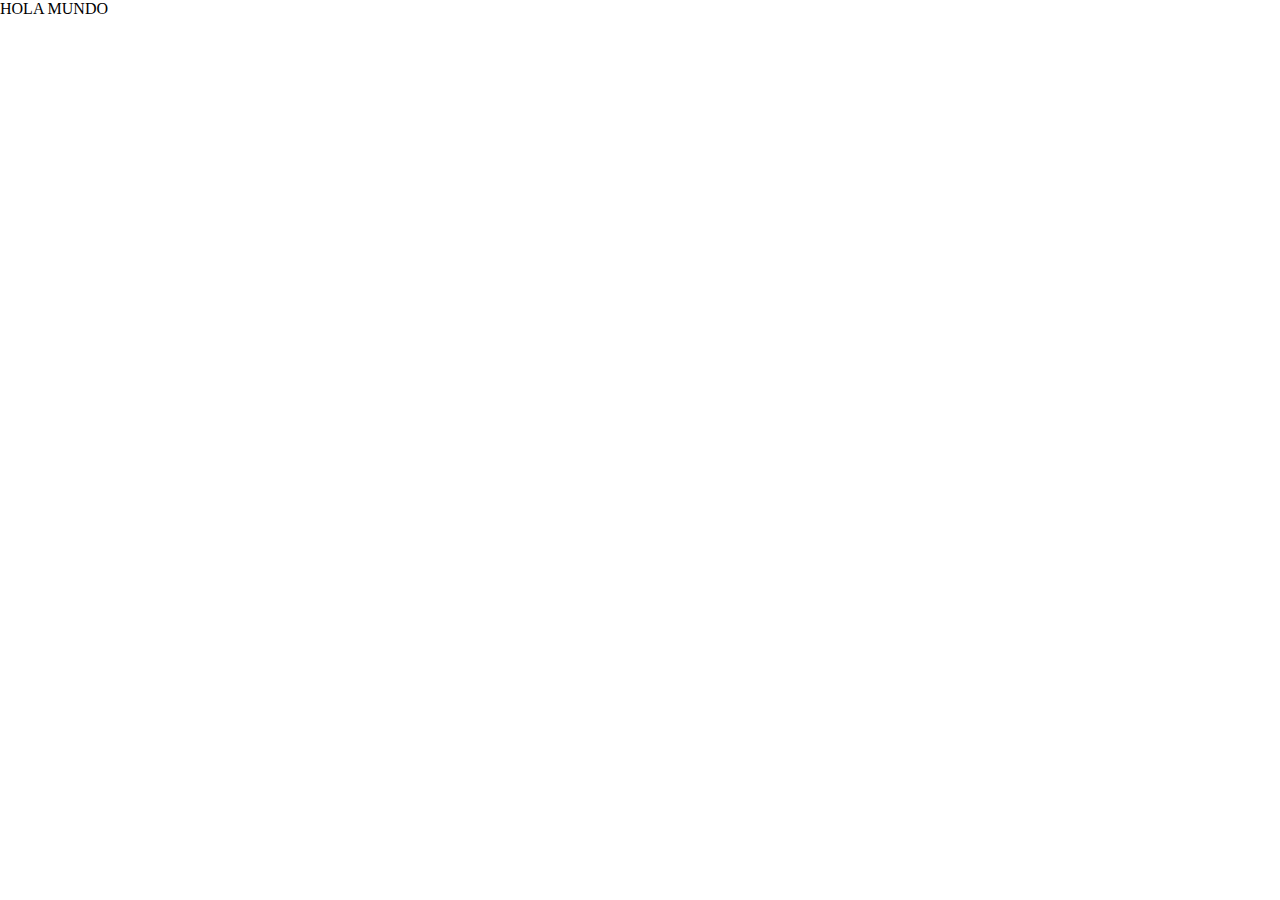
==== index.html @ 59c8b3ee "mi primer commit" ====
<!DOCTYPE html>
<html lang="en">
<head>
    <meta charset="UTF-8">
    <meta http-equiv="X-UA-Compatible" content="IE=edge">
    <meta name="viewport" content="width=device-width, initial-scale=1.0">
    <link rel="stylesheet" href="./css/style.css">
    <title>Document</title>
</head>
<body>
    HOLA MUNDO
</body>
</html>
---- css/style.css ----
* {
  margin: 0;
  padding: 0; }
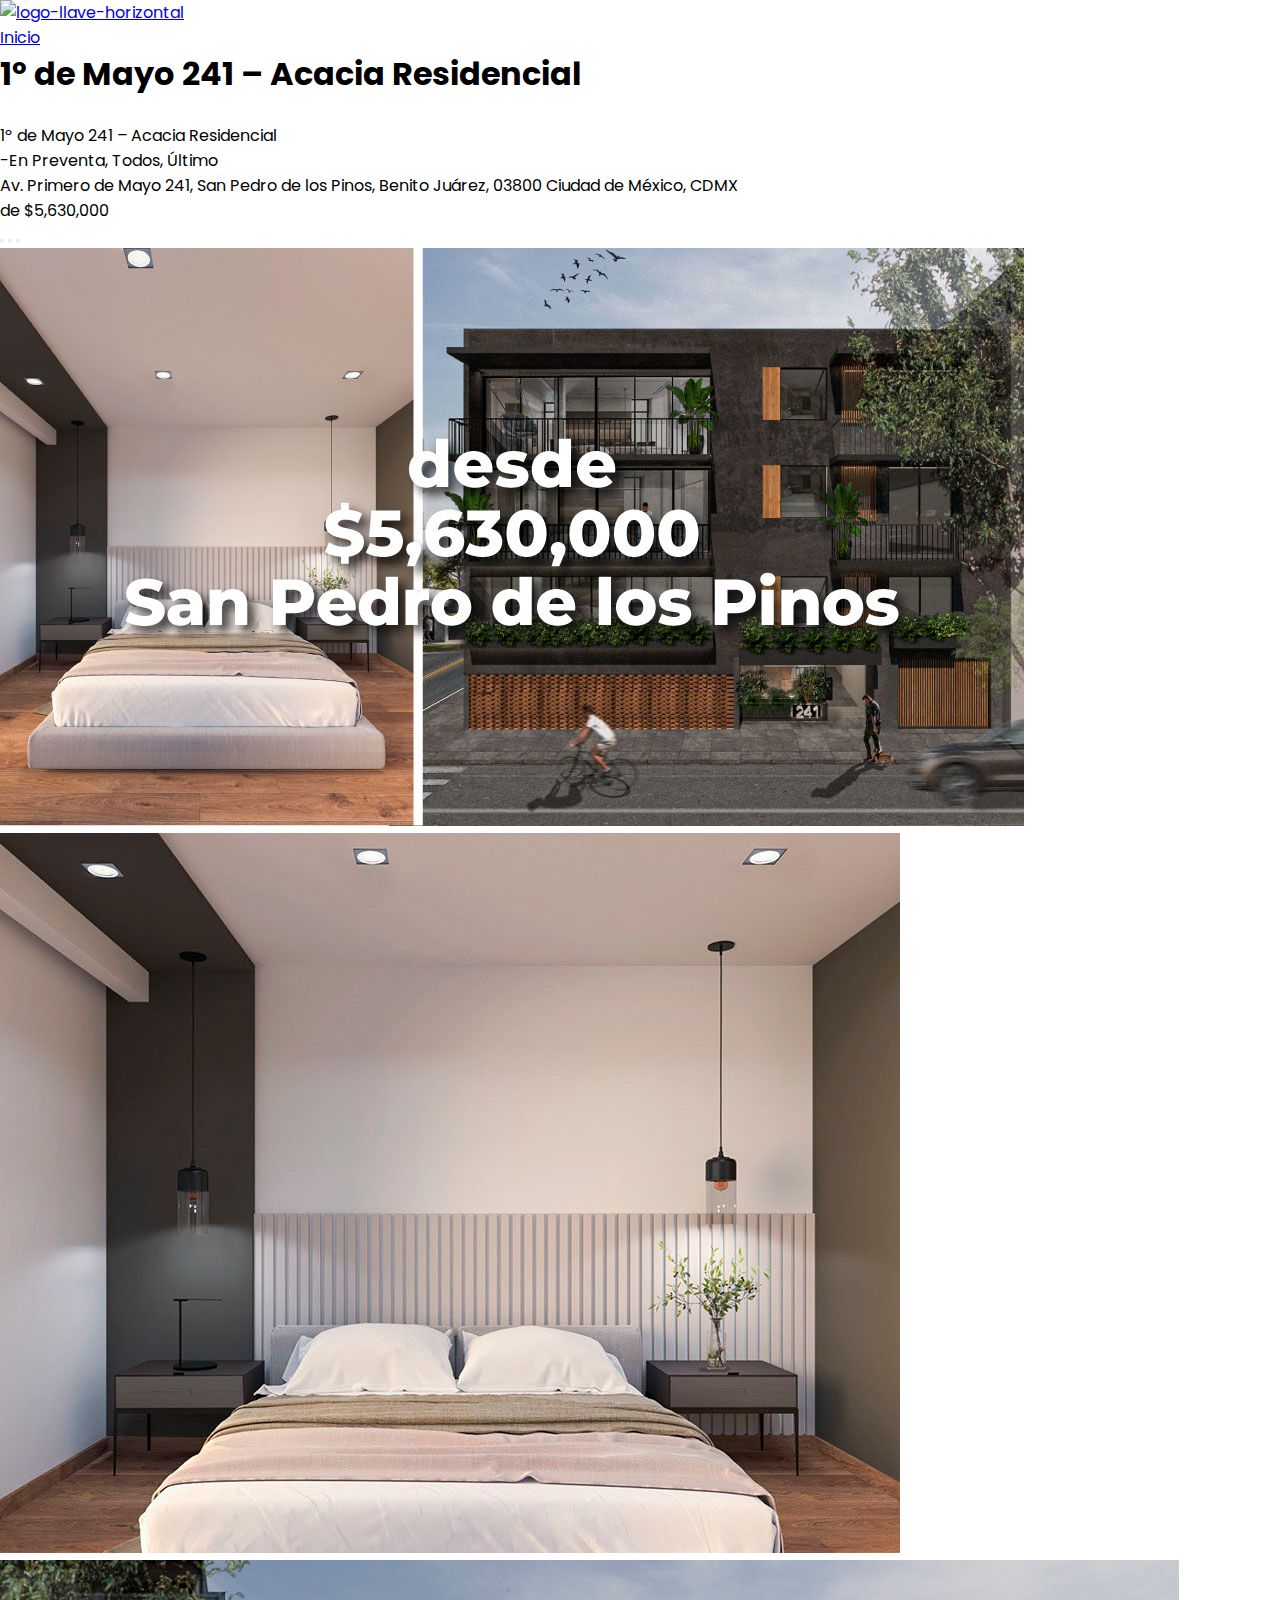
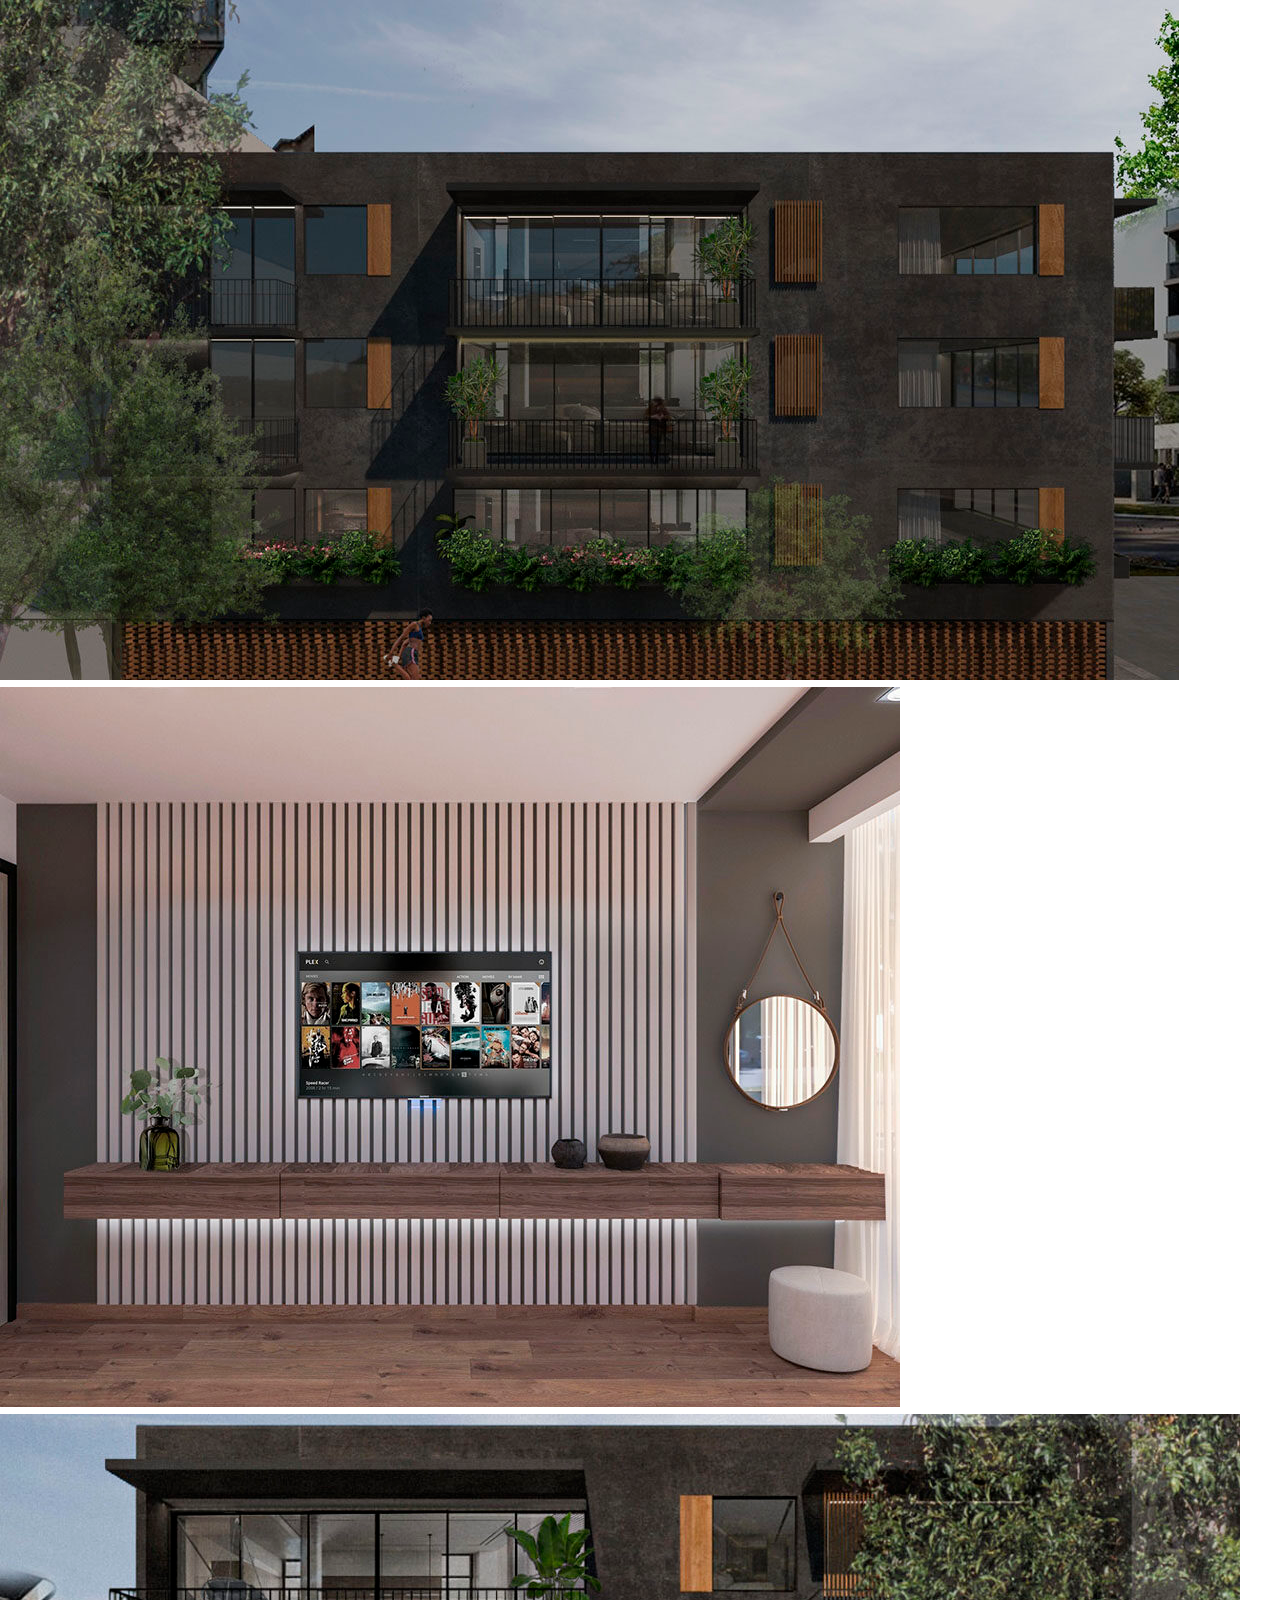
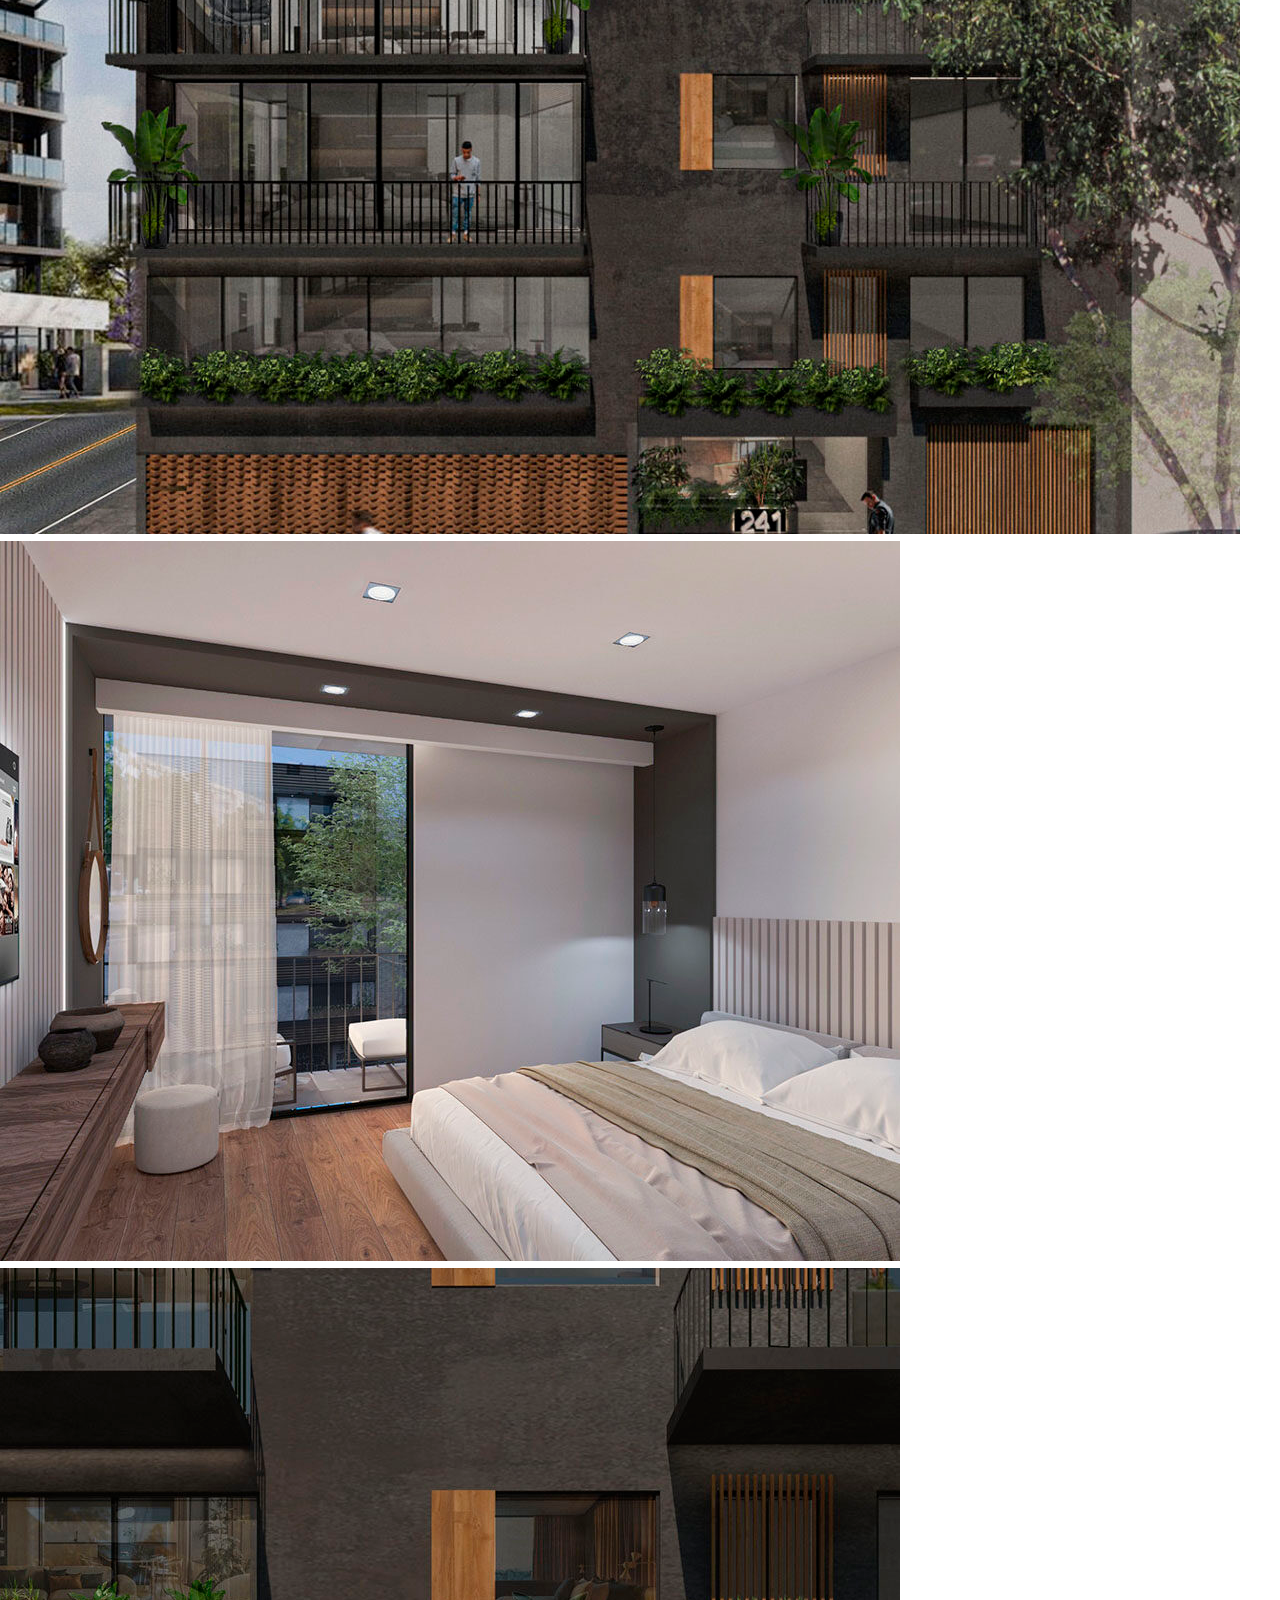
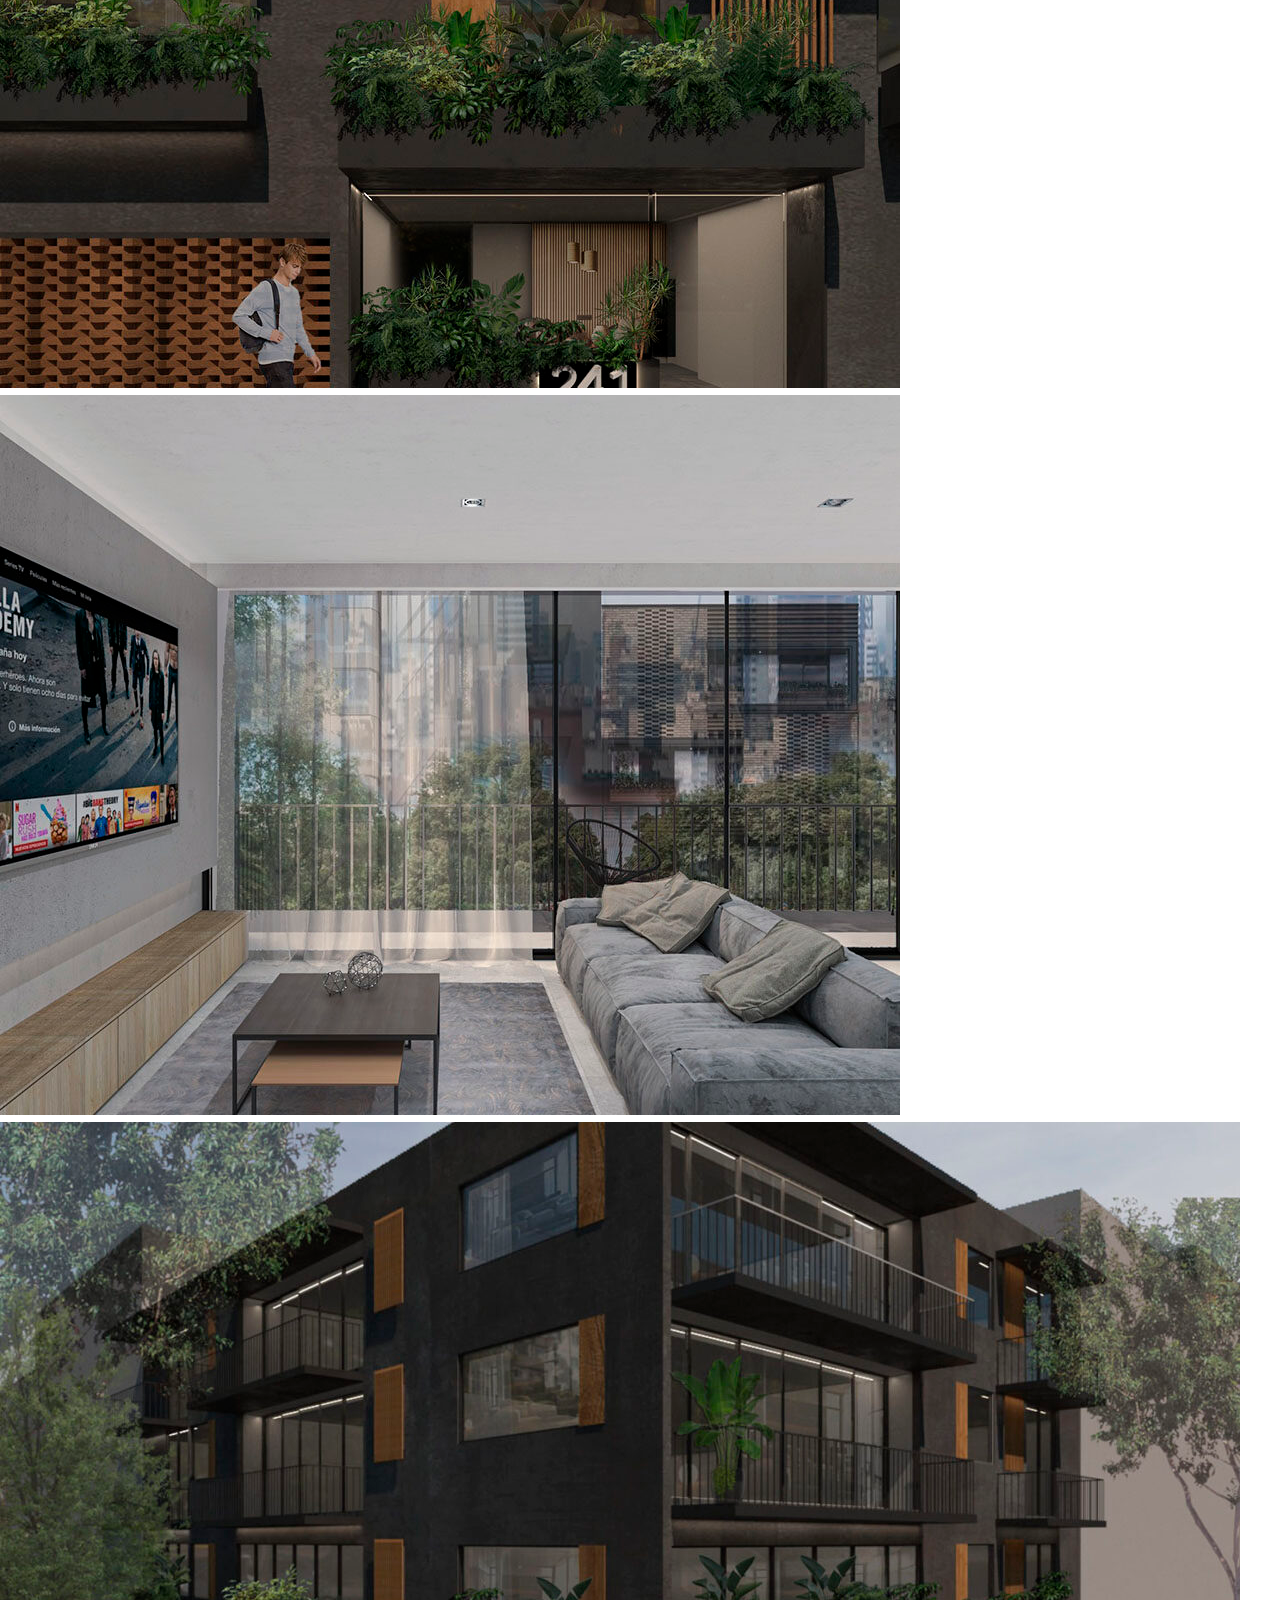
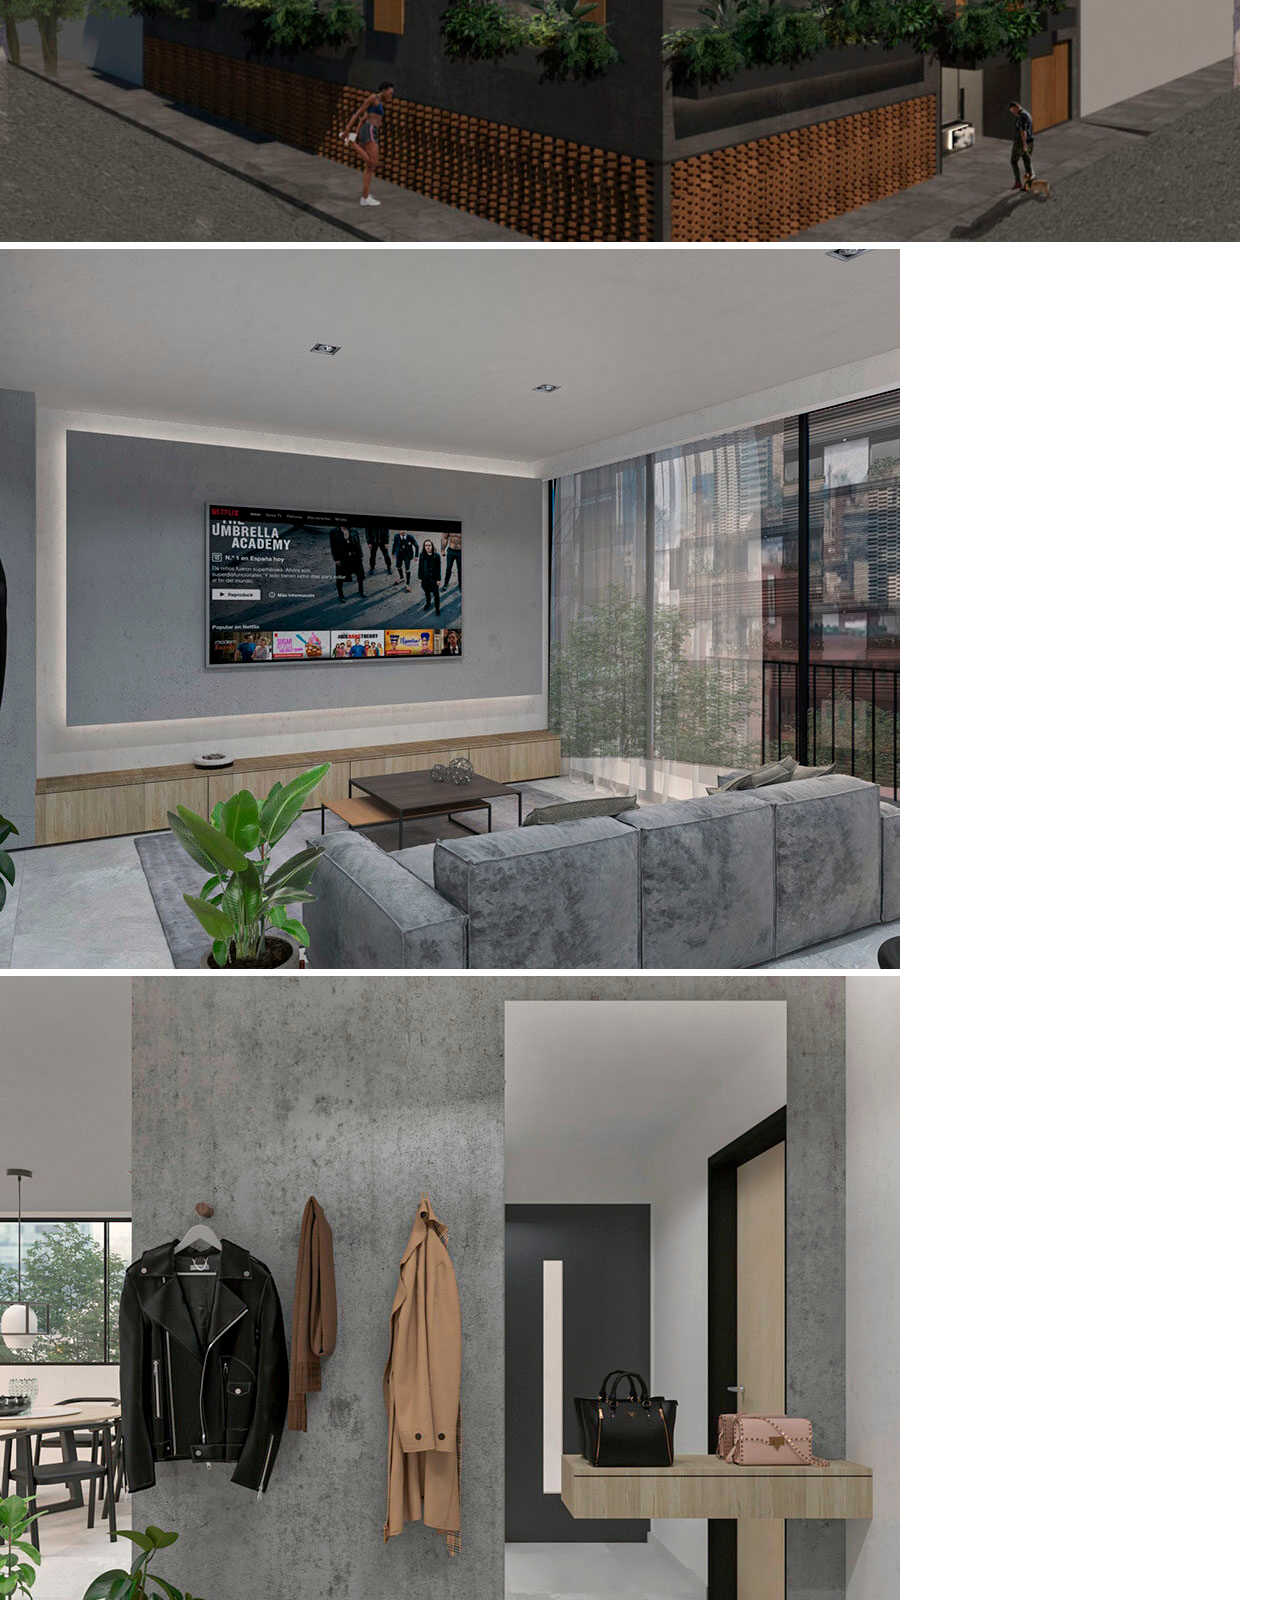
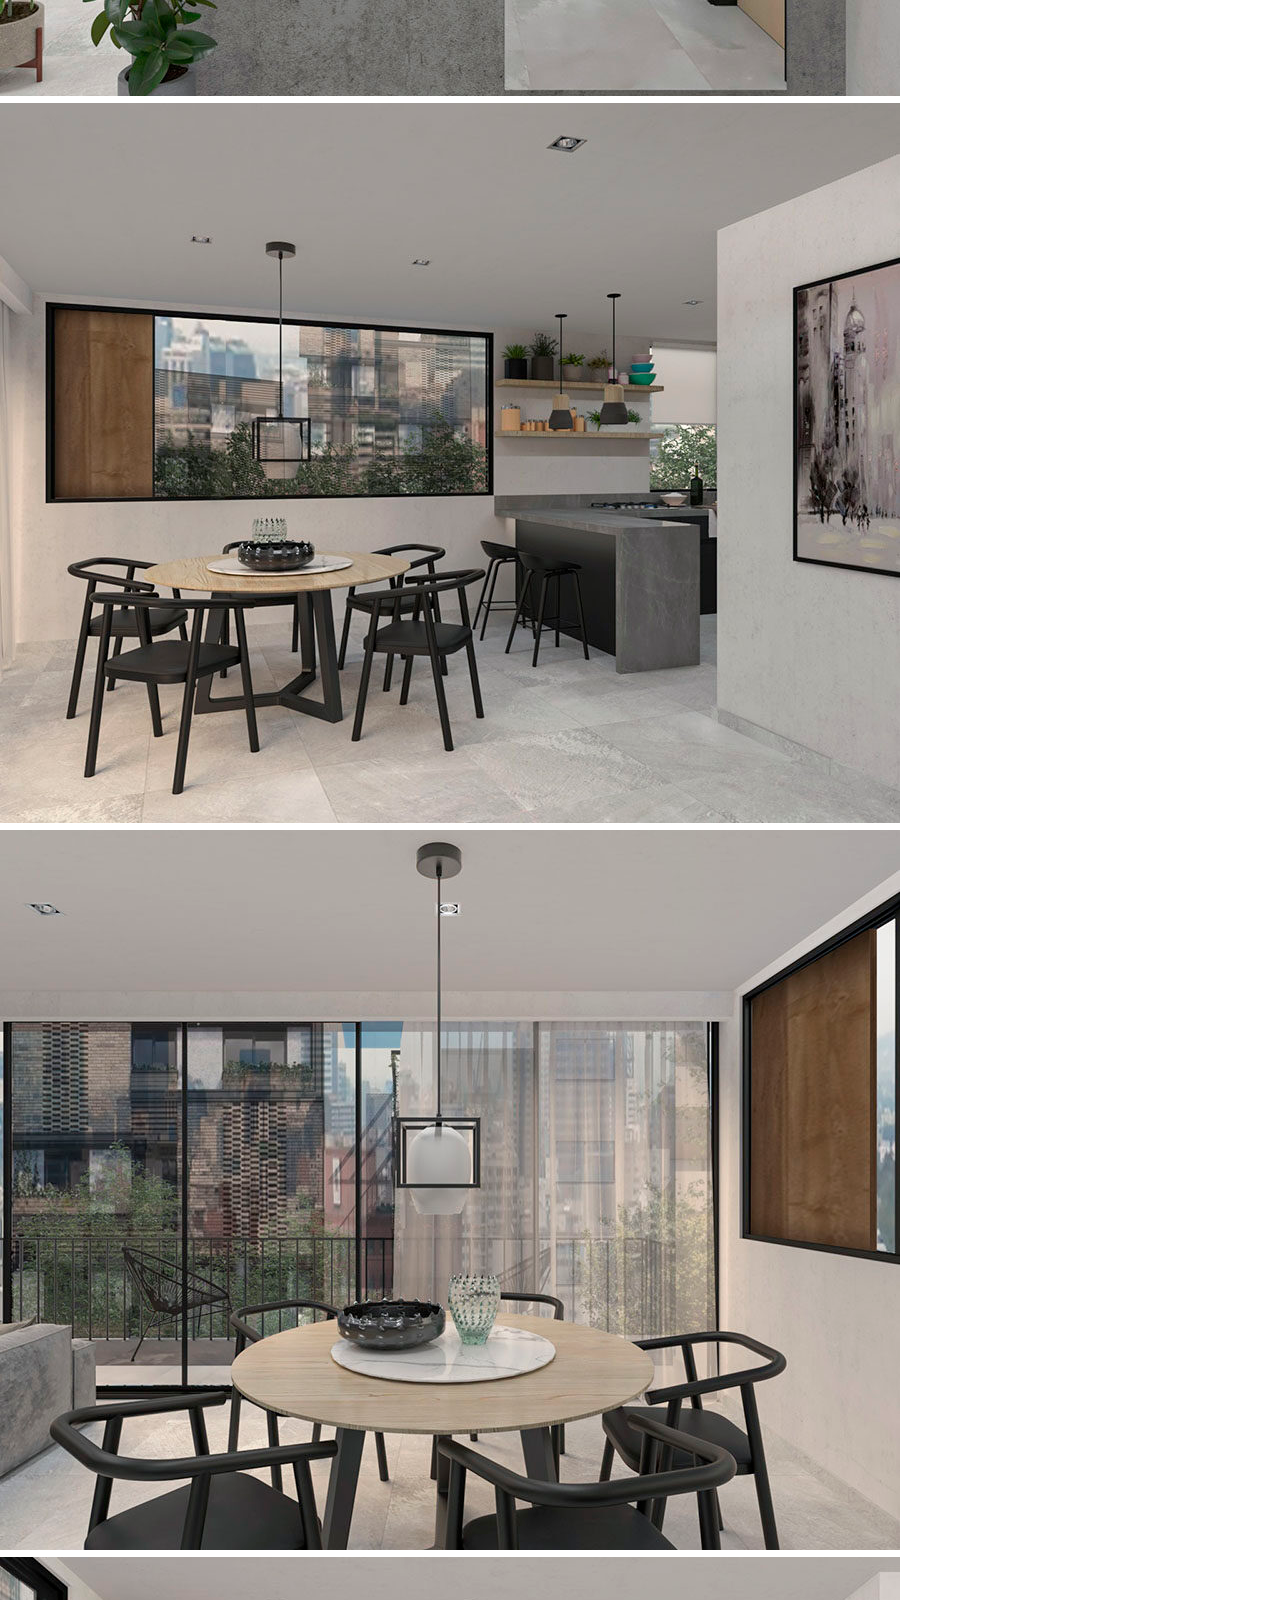
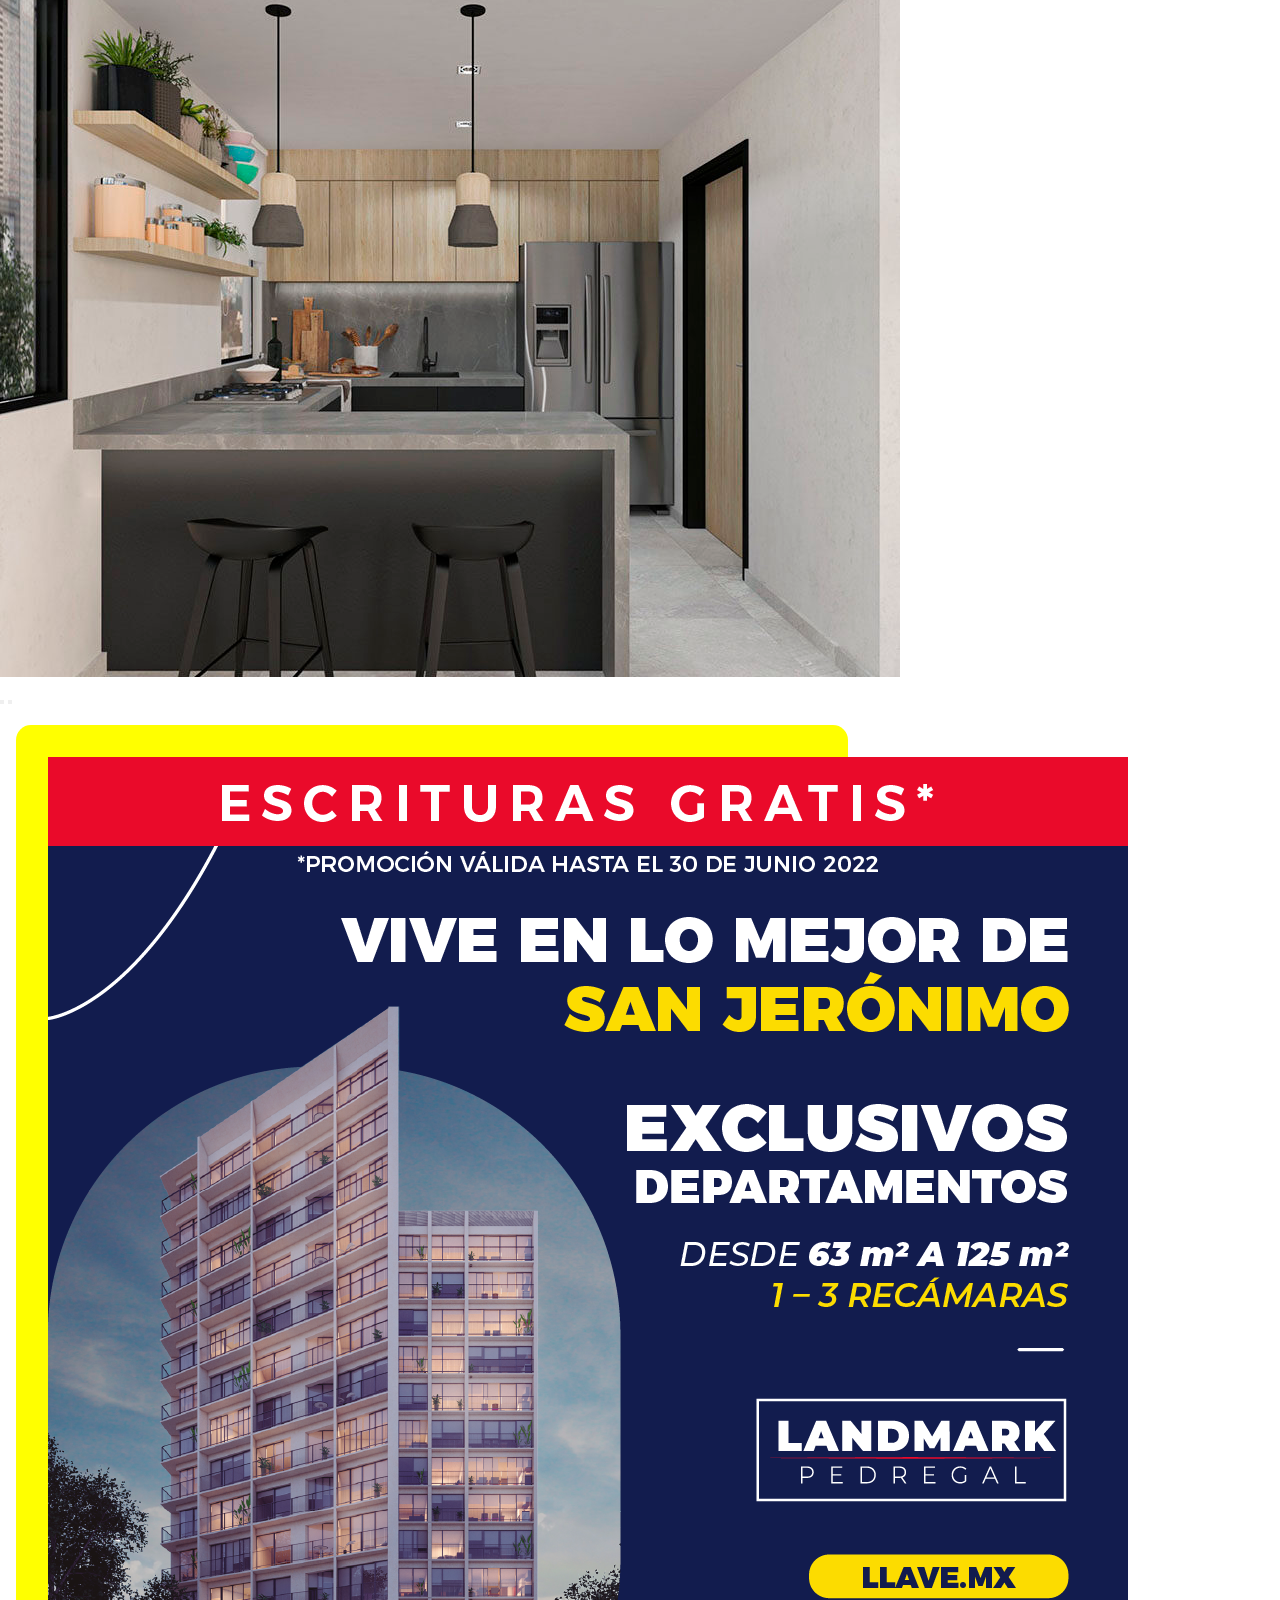
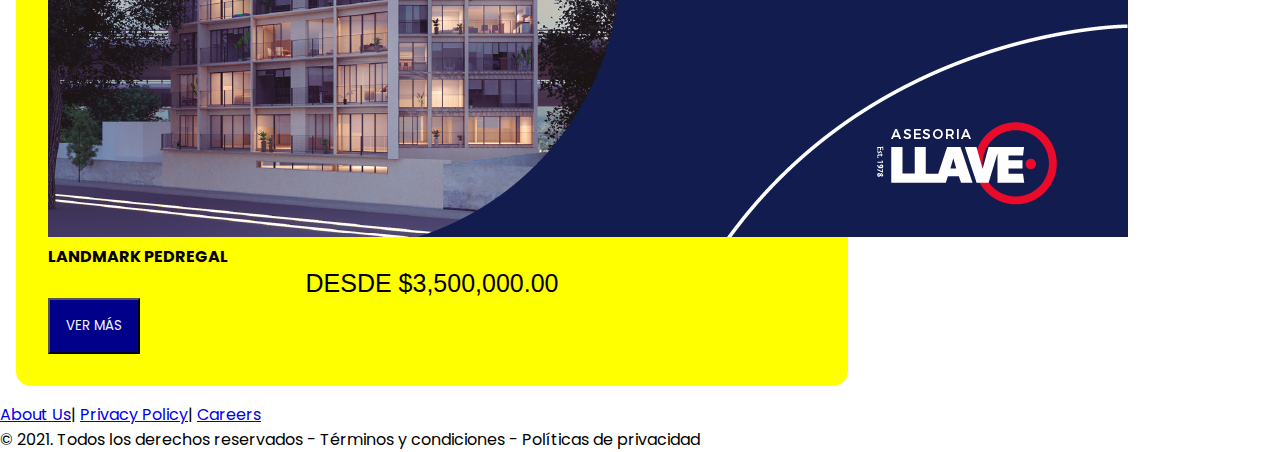
==== commit d46aeee1: "actualizaciÂón scss" ====
--- a/index.html
+++ b/index.html
@@ -1,13 +1,131 @@
-<!DOCTYPE html>
+<!doctype html>
 <html lang="en">
-<head>
-    <meta charset="UTF-8">
-    <meta http-equiv="X-UA-Compatible" content="IE=edge">
-    <meta name="viewport" content="width=device-width, initial-scale=1.0">
-    <link rel="stylesheet" href="./css/style.css">
-    <title>Document</title>
+  <head>
+    <!-- Required meta tags -->
+    <meta charset="utf-8">
+    <meta name="viewport" content="width=device-width, initial-scale=1">
+
+    <!-- Bootstrap CSS -->
+    <link href="https://cdn.jsdelivr.net/npm/bootstrap@5.0.2/dist/css/bootstrap.min.css" rel="stylesheet" integrity="sha384-EVSTQN3/azprG1Anm3QDgpJLIm9Nao0Yz1ztcQTwFspd3yD65VohhpuuCOmLASjC" crossorigin="anonymous">
+    
+	 <link rel="stylesheet" href="./css/style.css">
+    <title>LLAVE - Bienes Raices</title>
+  </head>
+
 </head>
 <body>
-    HOLA MUNDO
+  <nav class="navbar navbar-expand-sm bg-dark navbar-dark">
+    <div class="container-fluid">
+      <ul class="navbar-nav">
+        <li><a href="./index.html"><img width="75" height="40" src="https://llave.mx/wp-content/uploads/2021/01/logo-llave-horizontal-150x80.png" class="attachment-post-thumbnail size-post-thumbnail" alt="logo-llave-horizontal" loading="lazy" srcset="https://llave.mx/wp-content/uploads/2021/01/logo-llave-horizontal-150x80.png 150w, https://llave.mx/wp-content/uploads/2021/01/logo-llave-horizontal.png 245w" sizes="(max-width: 150px) 100vw, 50px"></li></a>
+        <li class="nav-item">
+          <a class="nav-link active" href="./index.html">Inicio</a>
+        </li>
+      </ul>
+    </div>
+  </nav>
+
+  <div class="p-5 bg-dark text-white text-center">
+    <h1>1º de Mayo 241 – Acacia Residencial</h1> 
+  </div>
+
+  <br>
+  
+  <div class="row">
+    <div class="col-md-8"><p class="text-center">1º de Mayo 241 – Acacia Residencial</p></div>
+    <div class="col-md-4"><p class="text-center">-En Preventa, Todos, Último</p></div>
+    <div class="col-md-8"><p class="text-center">Av. Primero de Mayo 241, San Pedro de los Pinos, Benito Juárez, 03800 Ciudad de México, CDMX</p></div>
+    <div class="col-md-4"><p class="text-center">de $5,630,000</p></div>
+  </div>
+
+
+
+  <div id="demo" class="carousel slide" data-bs-ride="carousel">
+
+    <!-- Indicators/dots -->
+    <div class="carousel-indicators">
+      <button type="button" data-bs-target="#demo" data-bs-slide-to="0" class="active"></button>
+      <button type="button" data-bs-target="#demo" data-bs-slide-to="1"></button>
+      <button type="button" data-bs-target="#demo" data-bs-slide-to="2"></button>
+    </div>
+  
+    <!-- The slideshow/carousel -->
+    <div class="carousel-inner">
+      <div class="carousel-item active">
+        <img src="resources/portada-Acacia.jpg" alt="Los Angeles" class="d-block w-100">
+      </div>
+      <div class="carousel-item">
+        <img src="resources/1-900x720.jpg" alt="Los Angeles" class="d-block w-100">
+      </div>
+      <div class="carousel-item">
+        <img src="resources/1.-1179x720.jpg" alt="Chicago" class="d-block w-100">
+      </div>
+      <div class="carousel-item">
+        <img src="resources/2-1-900x720.jpg" alt="New York" class="d-block w-100">
+      </div>
+      <div class="carousel-item">
+        <img src="resources/2.-1240x720.jpg" alt="New York" class="d-block w-100">
+      </div>
+      <div class="carousel-item">
+        <img src="resources/3-1-900x720.jpg" alt="New York" class="d-block w-100">
+      </div>
+      <div class="carousel-item">
+        <img src="resources/3.-900x720.jpg" alt="New York" class="d-block w-100">
+      </div>
+      <div class="carousel-item">
+        <img src="resources/4-1-900x720.jpg" alt="New York" class="d-block w-100">
+      </div>
+      <div class="carousel-item">
+        <img src="resources/4.-1240x720.jpg" alt="New York" class="d-block w-100">
+      </div>
+      <div class="carousel-item">
+        <img src="resources/5-1-900x720.jpg" alt="New York" class="d-block w-100">
+      </div>
+      <div class="carousel-item">
+        <img src="resources/6-1-900x720.jpg" alt="New York" class="d-block w-100">
+      </div>
+      <div class="carousel-item">
+        <img src="resources/7-900x720.jpg" alt="New York" class="d-block w-100">
+      </div>
+      <div class="carousel-item">
+        <img src="resources/8-900x720.jpg" alt="New York" class="d-block w-100">
+      </div>
+      <div class="carousel-item">
+        <img src="resources/9-900x720.jpg" alt="New York" class="d-block w-100">
+      </div>
+    </div>
+  
+    <!-- Left and right controls/icons -->
+    <button class="carousel-control-prev" type="button" data-bs-target="#demo" data-bs-slide="prev">
+      <span class="carousel-control-prev-icon"></span>
+    </button>
+    <button class="carousel-control-next" type="button" data-bs-target="#demo" data-bs-slide="next">
+      <span class="carousel-control-next-icon"></span>
+    </button>
+  </div>
+
+  <div class="container mt-5">
+    <div class="row">
+      <div class="col-sm-4 mt-3">
+        <div class="card">
+          <img class="card-img-top" src="resources/LANDMARK 1.png" alt="Card image">
+          <div class="card-body">
+            <h4 class="card-title">LANDMARK PEDREGAL</h4>
+            <p class="card-text">DESDE $3,500,000.00</p>
+            <button>VER MÁS</button>
+          </div>
+        </div>
+      </div>
+
+  <div class="mt-5 p-4 bg-dark text-white text-center">
+    <a href="#">About Us</a>|
+    <a href="#">Privacy Policy</a>|
+    <a href="#">Careers</a>
+                    
+    <p>© 2021. Todos los derechos reservados - Términos y condiciones - Políticas de privacidad</p>
+  </div>
+
+  <script src="https://cdn.jsdelivr.net/npm/bootstrap@5.0.2/dist/js/bootstrap.bundle.min.js" integrity="sha384-MrcW6ZMFYlzcLA8Nl+NtUVF0sA7MsXsP1UyJoMp4YLEuNSfAP+JcXn/tWtIaxVXM" crossorigin="anonymous"></script>
 </body>
-</html>+</html>
+
--- a/css/style.css
+++ b/css/style.css
@@ -1,3 +1,43 @@
+@import url("https://fonts.googleapis.com/css2?family=Montserrat:wght@500&family=Poppins&display=swap");
 * {
+  font-family: 'Poppins', sans-serif;
   margin: 0;
   padding: 0; }
+
+.card p {
+  text-align: center;
+  font-family: 'Franklin Gothic Medium', 'Arial Narrow', Arial, sans-serif;
+  font-size: 25px; }
+
+.header {
+  background-color: beige;
+  display: flex;
+  justify-content: space-between;
+  align-items: center; }
+  .header__img {
+    margin-left: 1rem; }
+  .header__ul {
+    display: flex;
+    list-style: none; }
+    .header__ul li {
+      padding: 1rem; }
+    .header__ul--active {
+      font-weight: bold; }
+
+.card {
+  background-color: yellow;
+  margin: 1rem;
+  border-radius: 15px;
+  width: 60vw;
+  padding: 2rem; }
+  .card:hover {
+    background-color: #ffff33; }
+  .card button {
+    padding: 1rem;
+    background-color: darkblue;
+    color: aliceblue; }
+
+@media (max-width: 650px) {
+  .card {
+    width: 30vw;
+    margin: 1rem auto; } }
